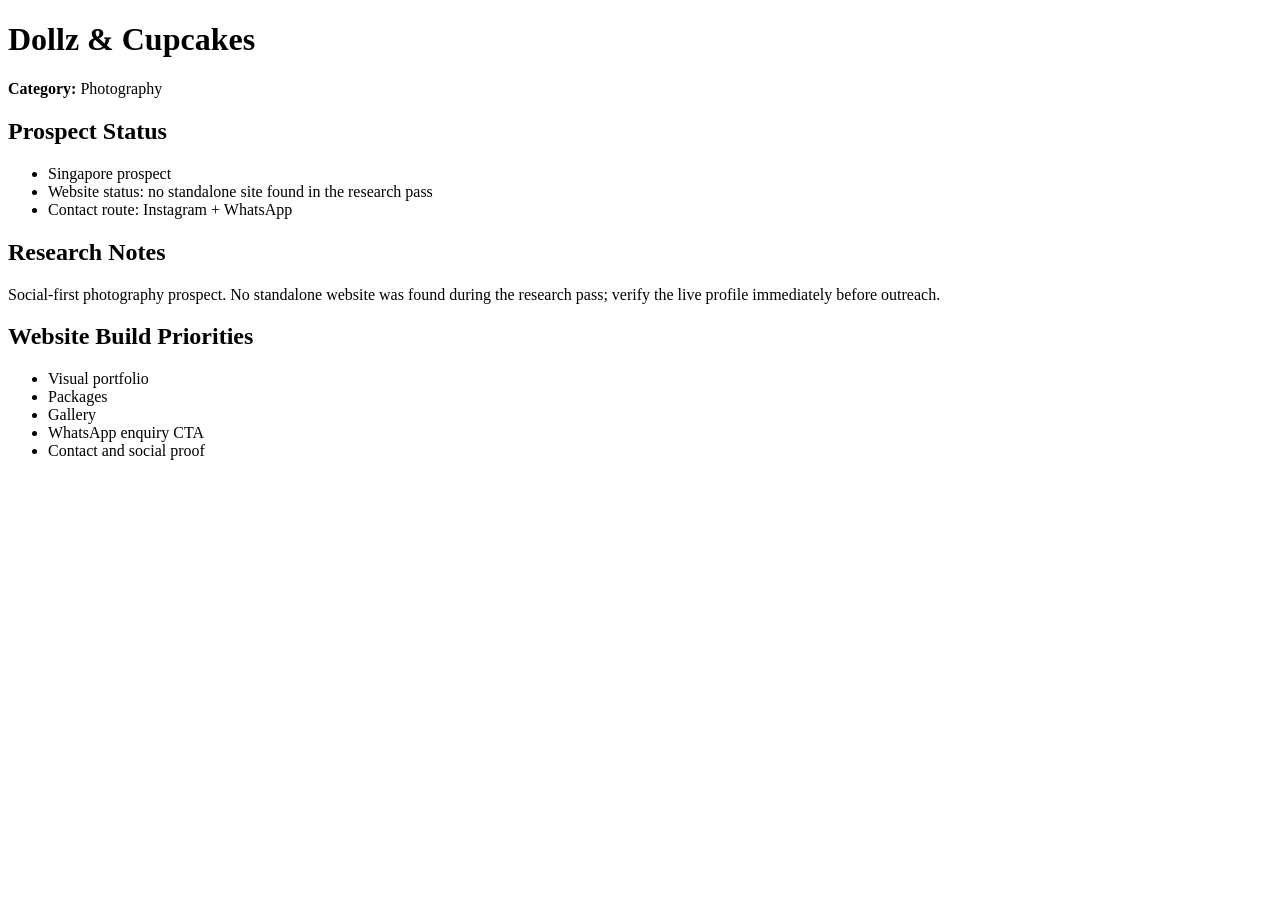
==== index.html @ 0f147553 "Add business lead dossier for Dollz & Cupcakes" ====
<!doctype html><html lang="en"><head><meta charset="utf-8"><meta name="viewport" content="width=device-width,initial-scale=1"><title>Dollz & Cupcakes — Lead Dossier</title></head><body><h1>Dollz &amp; Cupcakes</h1><p><strong>Category:</strong> Photography</p><h2>Prospect Status</h2><ul><li>Singapore prospect</li><li>Website status: no standalone site found in the research pass</li><li>Contact route: Instagram + WhatsApp</li></ul><h2>Research Notes</h2><p>Social-first photography prospect. No standalone website was found during the research pass; verify the live profile immediately before outreach.</p><h2>Website Build Priorities</h2><ul><li>Visual portfolio</li><li>Packages</li><li>Gallery</li><li>WhatsApp enquiry CTA</li><li>Contact and social proof</li></ul></body></html>
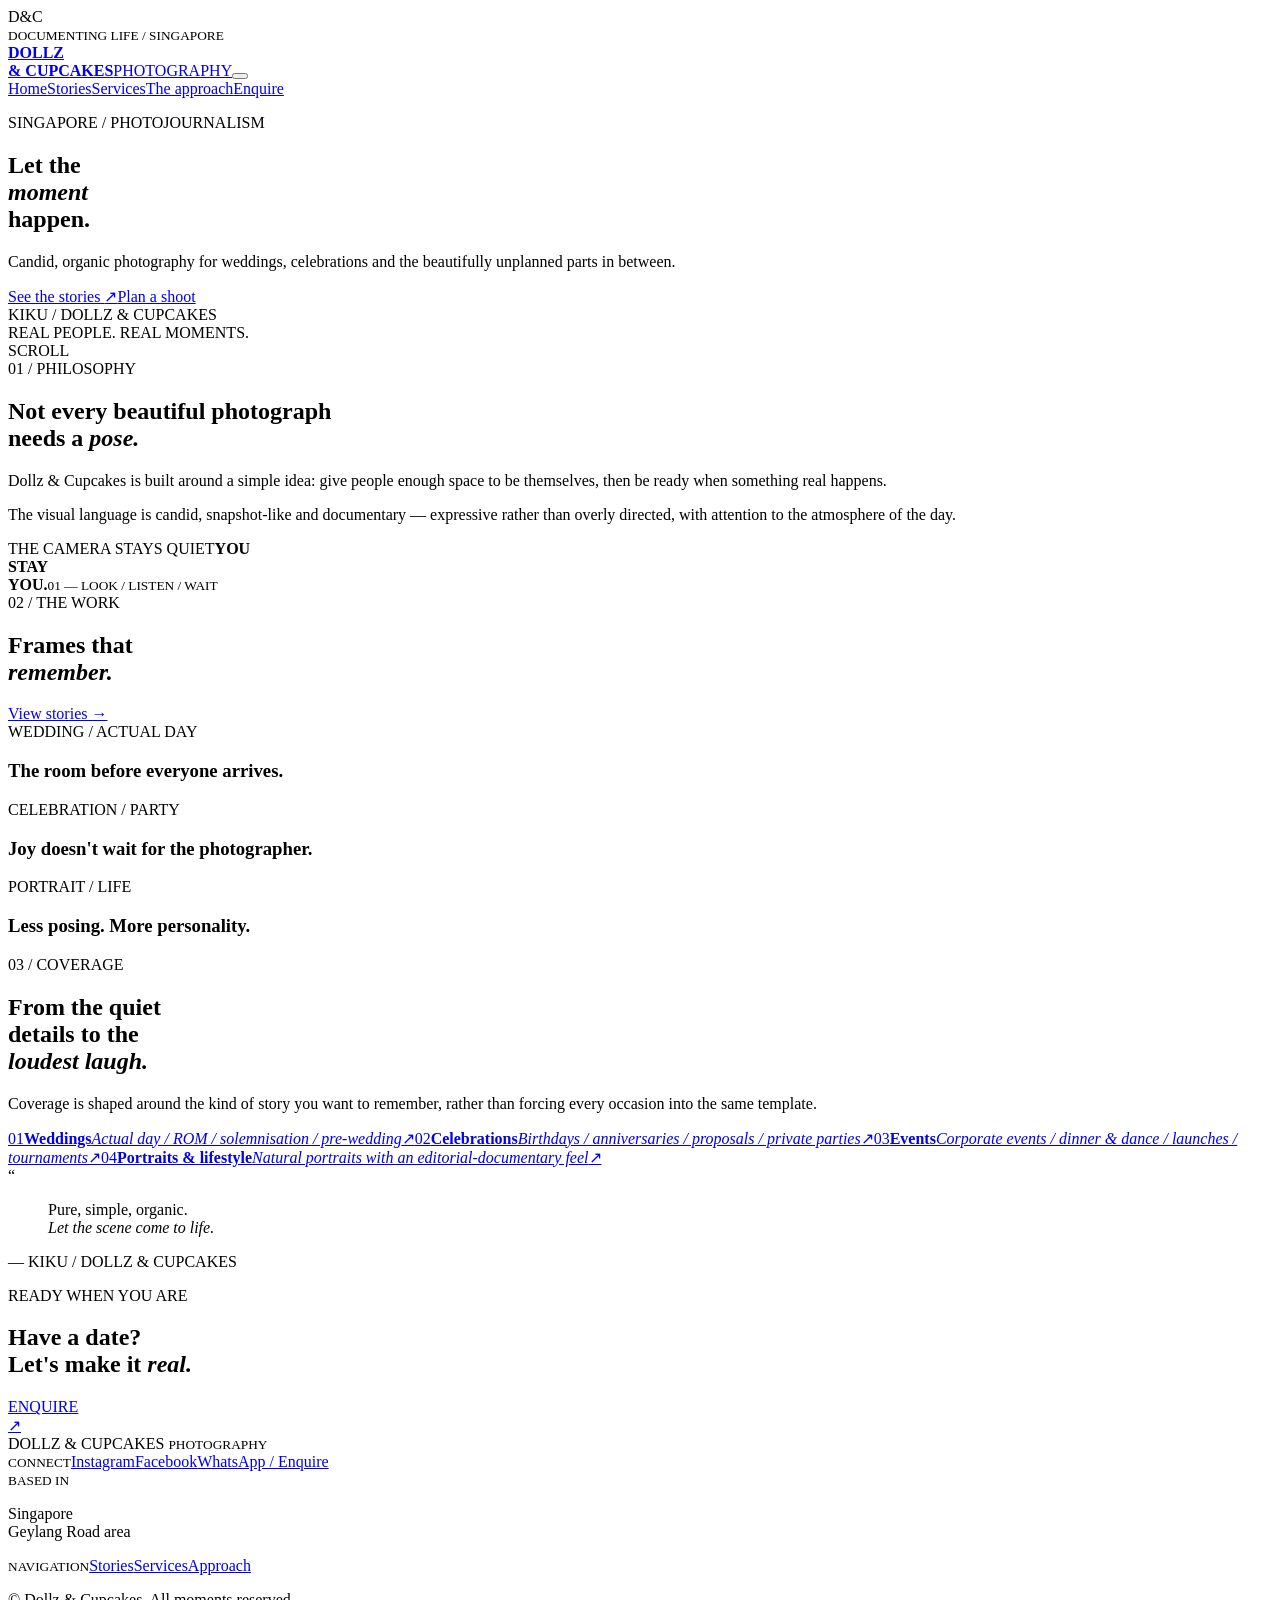
==== commit ce4435f2: "Rebuild Business 15 homepage for Dollz & Cupcakes" ====
--- a/index.html
+++ b/index.html
@@ -1 +1,13 @@
-<!doctype html><html lang="en"><head><meta charset="utf-8"><meta name="viewport" content="width=device-width,initial-scale=1"><title>Dollz & Cupcakes — Lead Dossier</title></head><body><h1>Dollz &amp; Cupcakes</h1><p><strong>Category:</strong> Photography</p><h2>Prospect Status</h2><ul><li>Singapore prospect</li><li>Website status: no standalone site found in the research pass</li><li>Contact route: Instagram + WhatsApp</li></ul><h2>Research Notes</h2><p>Social-first photography prospect. No standalone website was found during the research pass; verify the live profile immediately before outreach.</p><h2>Website Build Priorities</h2><ul><li>Visual portfolio</li><li>Packages</li><li>Gallery</li><li>WhatsApp enquiry CTA</li><li>Contact and social proof</li></ul></body></html>+<!doctype html>
+<html lang="en"><head><meta charset="utf-8"><meta name="viewport" content="width=device-width,initial-scale=1"><meta name="description" content="Dollz & Cupcakes — candid, documentary-style photography for weddings, celebrations and events in Singapore."><title>Dollz & Cupcakes — Let the moment happen</title><link rel="preconnect" href="https://fonts.googleapis.com"><link rel="preconnect" href="https://fonts.gstatic.com" crossorigin><link href="https://fonts.googleapis.com/css2?family=DM+Sans:wght@400;500;600&family=Playfair+Display:ital,wght@0,500;0,600;1,500&display=swap" rel="stylesheet"><link rel="stylesheet" href="styles.css?v=15"></head>
+<body><div class="loader" id="loader"><div class="loader-mark">D<span>&</span>C</div><small>DOCUMENTING LIFE / SINGAPORE</small></div>
+<header><a class="brand" href="index.html"><b>DOLLZ<br>& CUPCAKES</b><span>PHOTOGRAPHY</span></a><button class="menu" aria-label="Open menu"><i></i><i></i></button><nav><a class="active" href="index.html">Home</a><a href="stories.html">Stories</a><a href="services.html">Services</a><a href="about.html">The approach</a><a href="contact.html">Enquire</a></nav></header>
+<main>
+<section class="hero"><div class="hero-photo"></div><div class="hero-shade"></div><div class="hero-copy"><p class="eyebrow">SINGAPORE / PHOTOJOURNALISM</p><h1>Let the<br><em>moment</em><br>happen.</h1><p class="lead">Candid, organic photography for weddings, celebrations and the beautifully unplanned parts in between.</p><div class="actions"><a class="pill" href="stories.html">See the stories <span>↗</span></a><a class="text-link" href="contact.html">Plan a shoot</a></div></div><div class="hero-caption">KIKU / DOLLZ & CUPCAKES<br><span>REAL PEOPLE. REAL MOMENTS.</span></div><div class="scroll">SCROLL <i></i></div></section>
+<section class="intro section"><div class="section-tag">01 / PHILOSOPHY</div><div class="intro-grid"><h2>Not every beautiful photograph<br>needs a <em>pose.</em></h2><div><p>Dollz & Cupcakes is built around a simple idea: give people enough space to be themselves, then be ready when something real happens.</p><p class="soft">The visual language is candid, snapshot-like and documentary — expressive rather than overly directed, with attention to the atmosphere of the day.</p></div></div></section>
+<section class="film"><div class="film-inner"><span>THE CAMERA STAYS QUIET</span><strong>YOU<br>STAY<br>YOU.</strong><small>01 — LOOK / LISTEN / WAIT</small></div></section>
+<section class="stories section"><div class="section-tag">02 / THE WORK</div><div class="stories-head"><h2>Frames that<br><em>remember.</em></h2><a href="stories.html">View stories →</a></div><div class="grid"><article class="story s1"><div class="photo"></div><div><span>WEDDING / ACTUAL DAY</span><h3>The room before everyone arrives.</h3></div></article><article class="story s2"><div class="photo"></div><div><span>CELEBRATION / PARTY</span><h3>Joy doesn't wait for the photographer.</h3></div></article><article class="story s3"><div class="photo"></div><div><span>PORTRAIT / LIFE</span><h3>Less posing. More personality.</h3></div></article></div></section>
+<section class="services section"><div class="section-tag">03 / COVERAGE</div><div class="service-grid"><div class="service-lead"><h2>From the quiet<br>details to the<br><em>loudest laugh.</em></h2><p>Coverage is shaped around the kind of story you want to remember, rather than forcing every occasion into the same template.</p></div><div class="service-list"><a href="services.html"><span>01</span><b>Weddings</b><i>Actual day / ROM / solemnisation / pre-wedding</i>↗</a><a href="services.html"><span>02</span><b>Celebrations</b><i>Birthdays / anniversaries / proposals / private parties</i>↗</a><a href="services.html"><span>03</span><b>Events</b><i>Corporate events / dinner & dance / launches / tournaments</i>↗</a><a href="services.html"><span>04</span><b>Portraits & lifestyle</b><i>Natural portraits with an editorial-documentary feel</i>↗</a></div></div></section>
+<section class="quote"><div class="quote-symbol">“</div><blockquote>Pure, simple, organic.<br><em>Let the scene come to life.</em></blockquote><p>— KIKU / DOLLZ & CUPCAKES</p></section>
+<section class="contact-strip"><div><span>READY WHEN YOU ARE</span><h2>Have a date?<br>Let's make it <em>real.</em></h2></div><a class="circle" href="contact.html">ENQUIRE<br>↗</a></section></main>
+<footer><div class="foot-brand">DOLLZ & CUPCAKES <small>PHOTOGRAPHY</small></div><div><small>CONNECT</small><a href="https://www.instagram.com/dollzcupcakes/">Instagram</a><a href="https://www.facebook.com/">Facebook</a><a href="contact.html">WhatsApp / Enquire</a></div><div><small>BASED IN</small><p>Singapore<br>Geylang Road area</p></div><div><small>NAVIGATION</small><a href="stories.html">Stories</a><a href="services.html">Services</a><a href="about.html">Approach</a></div><p class="copyright">© <span id="year"></span> Dollz & Cupcakes. All moments reserved.</p></footer><script src="script.js?v=15"></script></body></html>
